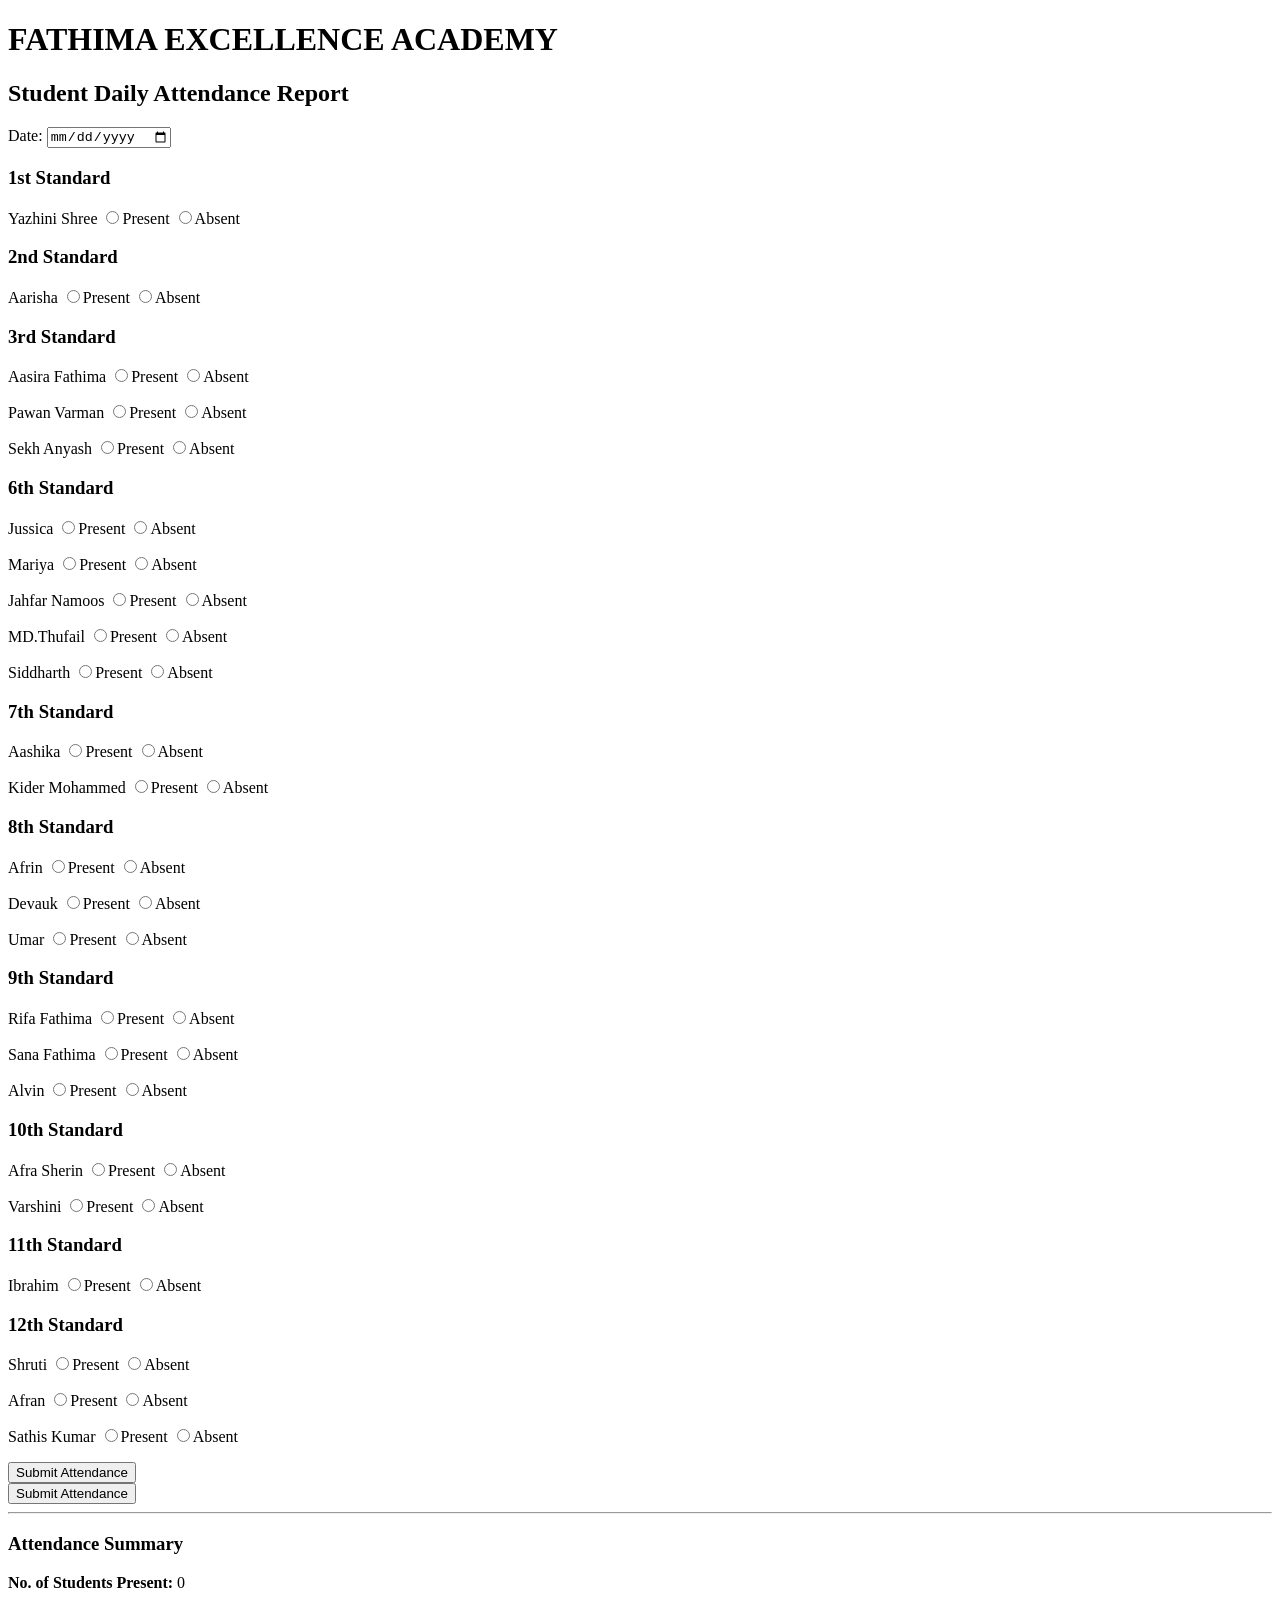
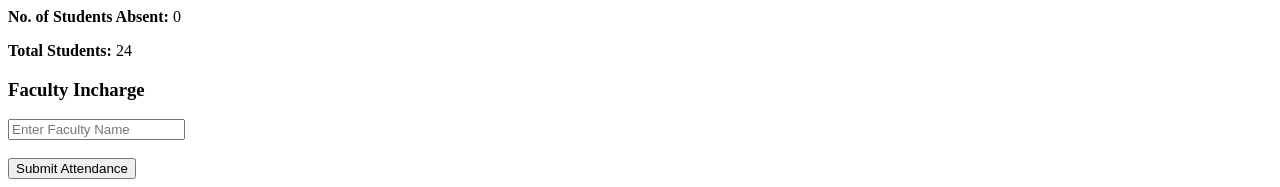
==== index.html @ 97bb5f46 "Add files via upload" ====
<!DOCTYPE html>
<html>

<head>
  <meta charset="UTF-8">
  <meta name="viewport" content="width=device-width, initial-scale=1">
  <title></title>
</head>

<body><!DOCTYPE html>
<html>
<head>
<title>Student Daily Attendance Report</title>
<link rel="stylesheet" href="style.css">
</head>
<body>

<div class="container">

<h1>FATHIMA EXCELLENCE ACADEMY</h1>
<h2>Student Daily Attendance Report</h2>

<label>Date:</label>
<input type="date">

<h3>1st Standard</h3>
<p>Yazhini Shree 
<input type="radio" name="a1">Present
<input type="radio" name="a1">Absent</p>


<h3>2nd Standard</h3>
<p>Aarisha
<input type="radio" name="a2">Present
<input type="radio" name="a2">Absent</p>


<h3>3rd Standard</h3>

<p>Aasira Fathima
<input type="radio" name="a3">Present
<input type="radio" name="a3">Absent</p>

<p>Pawan Varman
<input type="radio" name="a4">Present
<input type="radio" name="a4">Absent</p>

<p>Sekh Anyash
<input type="radio" name="a5">Present
<input type="radio" name="a5">Absent</p>


<h3>6th Standard</h3>

<p>Jussica
<input type="radio" name="a6">Present
<input type="radio" name="a6">Absent</p>

<p>Mariya
<input type="radio" name="a7">Present
<input type="radio" name="a7">Absent</p>

<p>Jahfar Namoos
<input type="radio" name="a8">Present
<input type="radio" name="a8">Absent</p>

<p>MD.Thufail
<input type="radio" name="a9">Present
<input type="radio" name="a9">Absent</p>

<p>Siddharth
<input type="radio" name="a10">Present
<input type="radio" name="a10">Absent</p>


<h3>7th Standard</h3>

<p>Aashika
<input type="radio" name="a11">Present
<input type="radio" name="a11">Absent</p>

<p>Kider Mohammed
<input type="radio" name="a12">Present
<input type="radio" name="a12">Absent</p>


<h3>8th Standard</h3>

<p>Afrin
<input type="radio" name="a13">Present
<input type="radio" name="a13">Absent</p>

<p>Devauk
<input type="radio" name="a14">Present
<input type="radio" name="a14">Absent</p>

<p>Umar
<input type="radio" name="a15">Present
<input type="radio" name="a15">Absent</p>


<h3>9th Standard</h3>

<p>Rifa Fathima
<input type="radio" name="a16">Present
<input type="radio" name="a16">Absent</p>

<p>Sana Fathima
<input type="radio" name="a17">Present
<input type="radio" name="a17">Absent</p>

<p>Alvin
<input type="radio" name="a18">Present
<input type="radio" name="a18">Absent</p>


<h3>10th Standard</h3>

<p>Afra Sherin
<input type="radio" name="a19">Present
<input type="radio" name="a19">Absent</p>

<p>Varshini
<input type="radio" name="a20">Present
<input type="radio" name="a20">Absent</p>


<h3>11th Standard</h3>

<p>Ibrahim
<input type="radio" name="a21">Present
<input type="radio" name="a21">Absent</p>


<h3>12th Standard</h3>

<p>Shruti
<input type="radio" name="a22">Present
<input type="radio" name="a22">Absent</p>

<p>Afran
<input type="radio" name="a23">Present
<input type="radio" name="a23">Absent</p>

<p>Sathis Kumar
<input type="radio" name="a24">Present
<input type="radio" name="a24">Absent</p>


<button>Submit Attendance</button>

</div>
<button onclick="checkAttendance()">Submit Attendance</button>

</body>
<hr>

<h3>Attendance Summary</h3>

<p><strong>No. of Students Present:</strong>
<span id="presentCount">0</span></p>

<p><strong>No. of Students Absent:</strong>
<span id="absentCount">0</span></p>

<p><strong>Total Students:</strong>
<span>24</span></p>

<h3>Faculty Incharge</h3>

<input type="text"
id="faculty"
placeholder="Enter Faculty Name">



<br><br>

<button onclick="checkAttendance()">
Submit Attendance
</button>

<script src="script.js"></script>
</html>

  
</body>

</html>
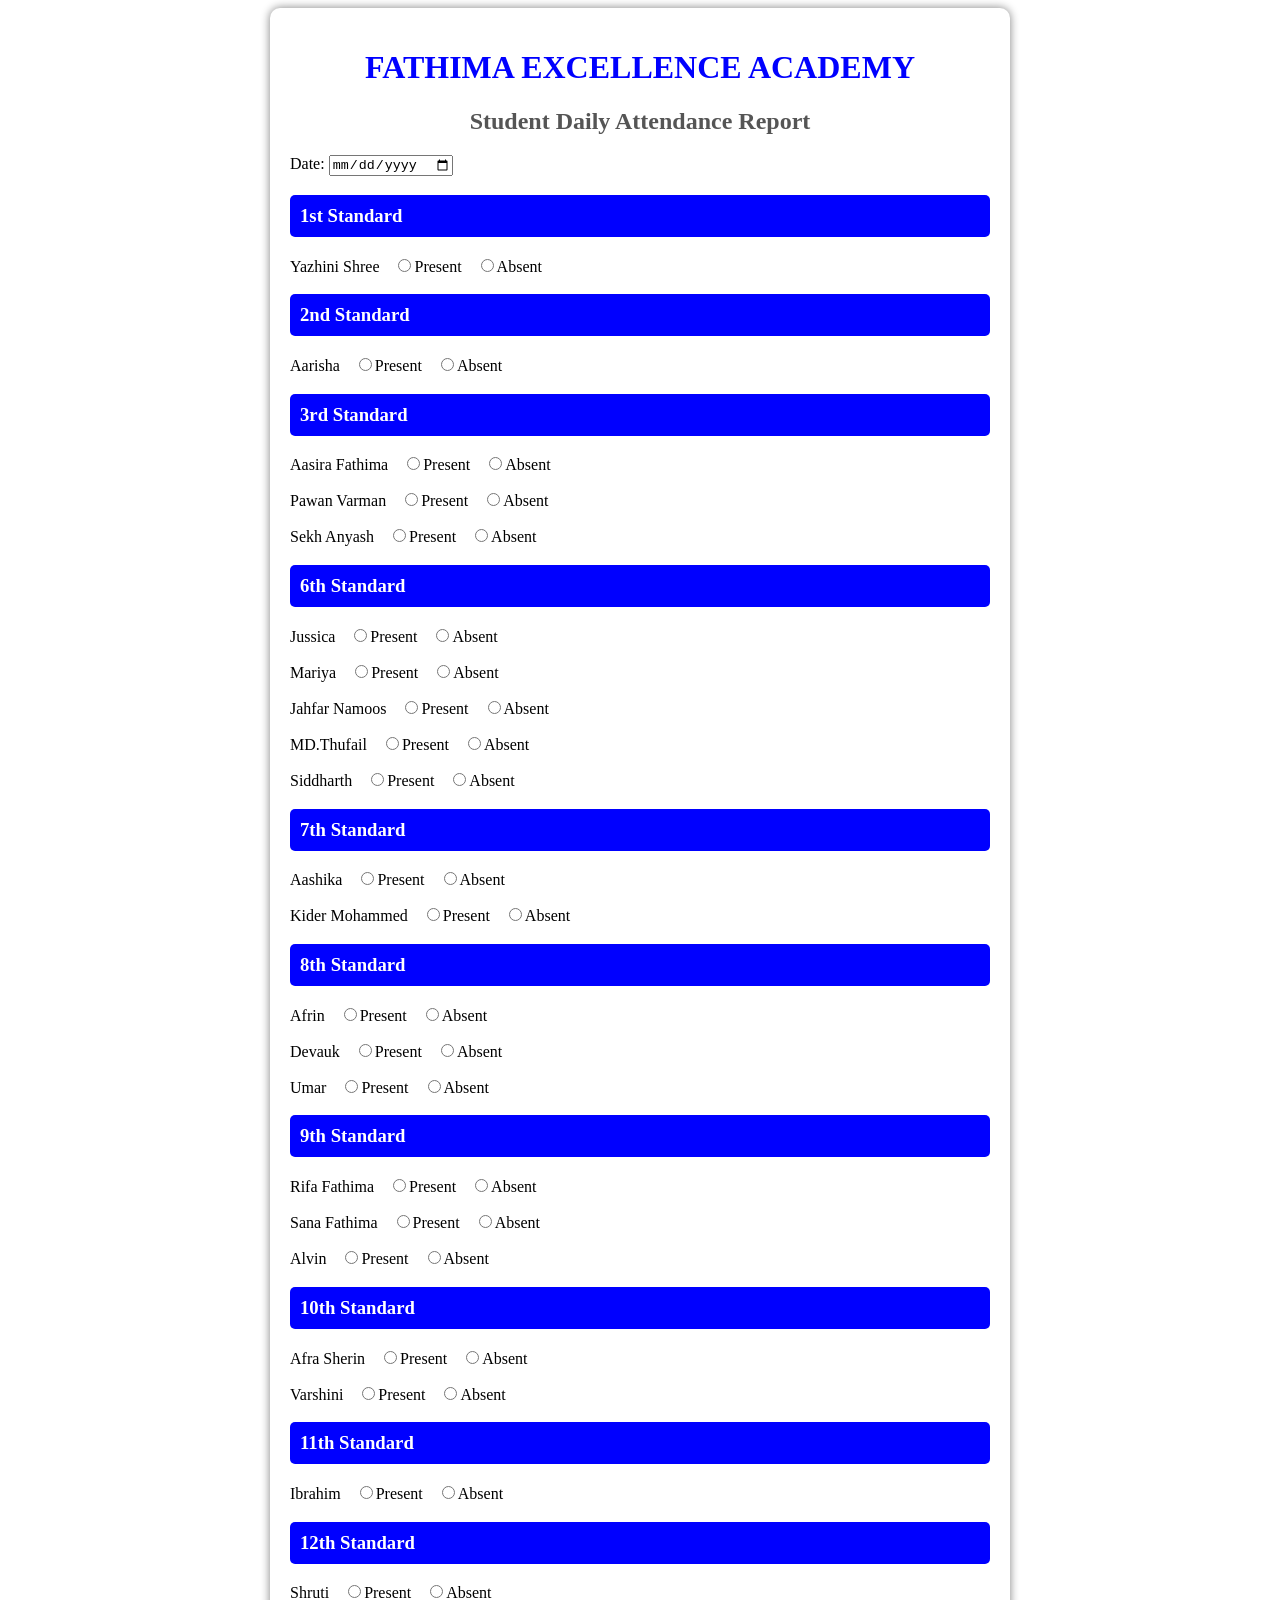
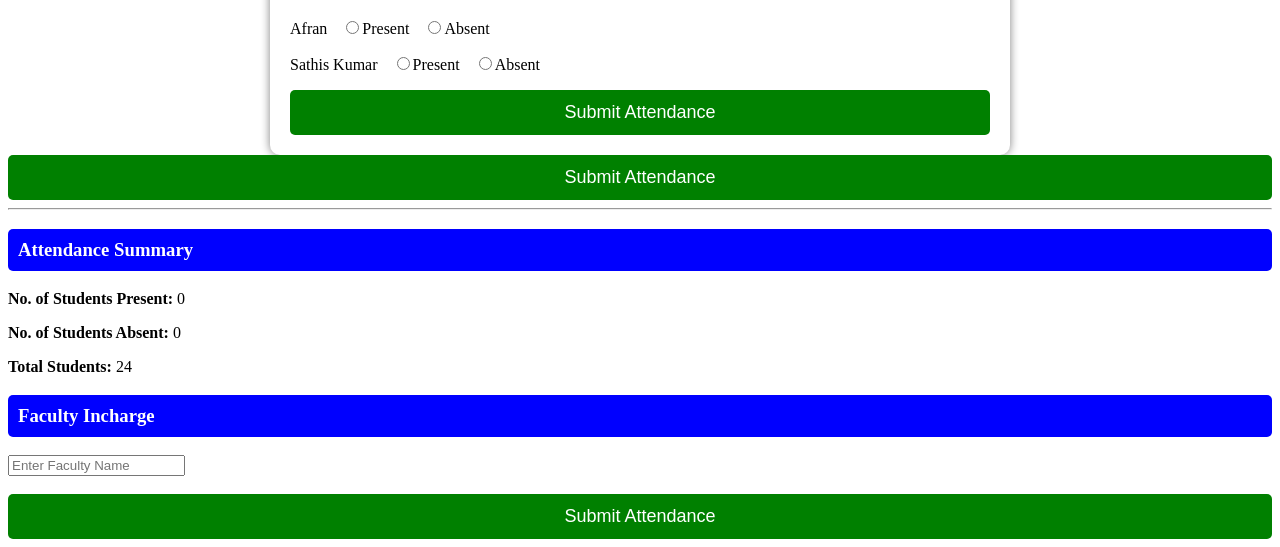
==== commit 10904ef5: "Update index.html" ====
--- a/index.html
+++ b/index.html
@@ -183,7 +183,7 @@
 <script src="script.js"></script>
 </html>
 
-  
+
 </body>
 
 </html>
--- a/style.css
+++ b/style.css
@@ -0,0 +1,138 @@
+<!DOCTYPE html>
+<html lang="ta">
+<head>
+    <meta charset="UTF-8">
+    <meta name="viewport" content="width=device-width, initial-scale=1.0">
+    <title>Attendance System</title>
+    <style>
+        body { font-family: Arial, sans-serif; margin: 20px; }
+        table { width: 100%; border-collapse: collapse; margin-bottom: 20px; }
+        th, td { border: 1px solid #ddd; padding: 10px; text-align: left; }
+        th { background-color: #f2f2f2; }
+        .btn-submit { background-color: #007bff; color: white; padding: 10px 20px; border: none; border-radius: 5px; cursor: pointer; font-size: 16px; }
+        .btn-submit:hover { background-color: #0056b3; }
+        .result { margin-top: 20px; font-weight: bold; }
+    </style>
+</head>
+<body>
+
+    <h2>Student Attendance List</h2>
+
+    <table>
+        <thead>
+            <tr>
+                <th>Student Name</th>
+                <th>Attendance</th>
+            </tr>
+        </thead>
+        <tbody>
+            <tr>
+                <td>மாணவர் 1 (Student 1)</td>
+                <td>
+                    <label><input type="radio" name="student1" value="Present"> Present</label>
+                    <label><input type="radio" name="student1" value="Absent"> Absent</label>
+                </td>
+            </tr>
+            <tr>
+                <td>மாணவர் 2 (Student 2)</td>
+                <td>
+                    <label><input type="radio" name="student2" value="Present"> Present</label>
+                    <label><input type="radio" name="student2" value="Absent"> Absent</label>
+                </td>
+            </tr>
+        </tbody>
+    </table>
+
+    <button class="btn-submit" onclick="checkAttendance()">Submit Attendance</button>
+
+    <div class="result">
+        <p>Total Present: <span id="presentCount">0</span></p>
+        <p>Total Absent: <span id="absentCount">0</span></p>
+    </div>
+
+    <script>
+        // உங்களுடைய JavaScript பங்க்ஷன் இங்கே இணைக்கப்பட்டுள்ளது
+        function checkAttendance() {
+            let present = 0;
+            let absent = 0;
+
+            let students = document.querySelectorAll("tbody tr"); // தெளிவாக இருக்க tbody tr என மாற்றப்பட்டுள்ளது
+
+            students.forEach(function(row) {
+                let selected = row.querySelector('input[type="radio"]:checked');
+
+                if (selected) {
+                    if (selected.value === "Present") {
+                        present++;
+                    } else if (selected.value === "Absent") {
+                        absent++;
+                    }
+                }
+            });
+
+            document.getElementById("presentCount").innerText = present;
+            document.getElementById("absentCount").innerText = absent;
+
+            alert("Attendance submitted successfully!");
+        }
+    </script>
+
+</body>
+</html>
+
+body {
+    font-family: Arial, sans-serif;
+    background-color: #f5f5f5;
+    margin: 0;
+    padding: 20px;
+}
+
+.container {
+    background-color: white;
+    max-width: 700px;
+    margin: auto;
+    padding: 20px;
+    border-radius: 10px;
+    box-shadow: 0px 0px 10px gray;
+}
+
+h1 {
+    color: blue;
+    text-align: center;
+}
+
+h2 {
+    text-align: center;
+    color: #555;
+}
+
+h3 {
+    background-color: blue;
+    color: white;
+    padding: 10px;
+    border-radius: 5px;
+}
+
+.student {
+    padding: 10px;
+    border-bottom: 1px solid #ddd;
+}
+
+input[type="radio"] {
+    margin-left: 15px;
+}
+
+button {
+    background-color: green;
+    color: white;
+    padding: 12px;
+    width: 100%;
+    border: none;
+    border-radius: 5px;
+    font-size: 18px;
+    cursor: pointer;
+}
+
+button:hover {
+    background-color: darkgreen;
+}
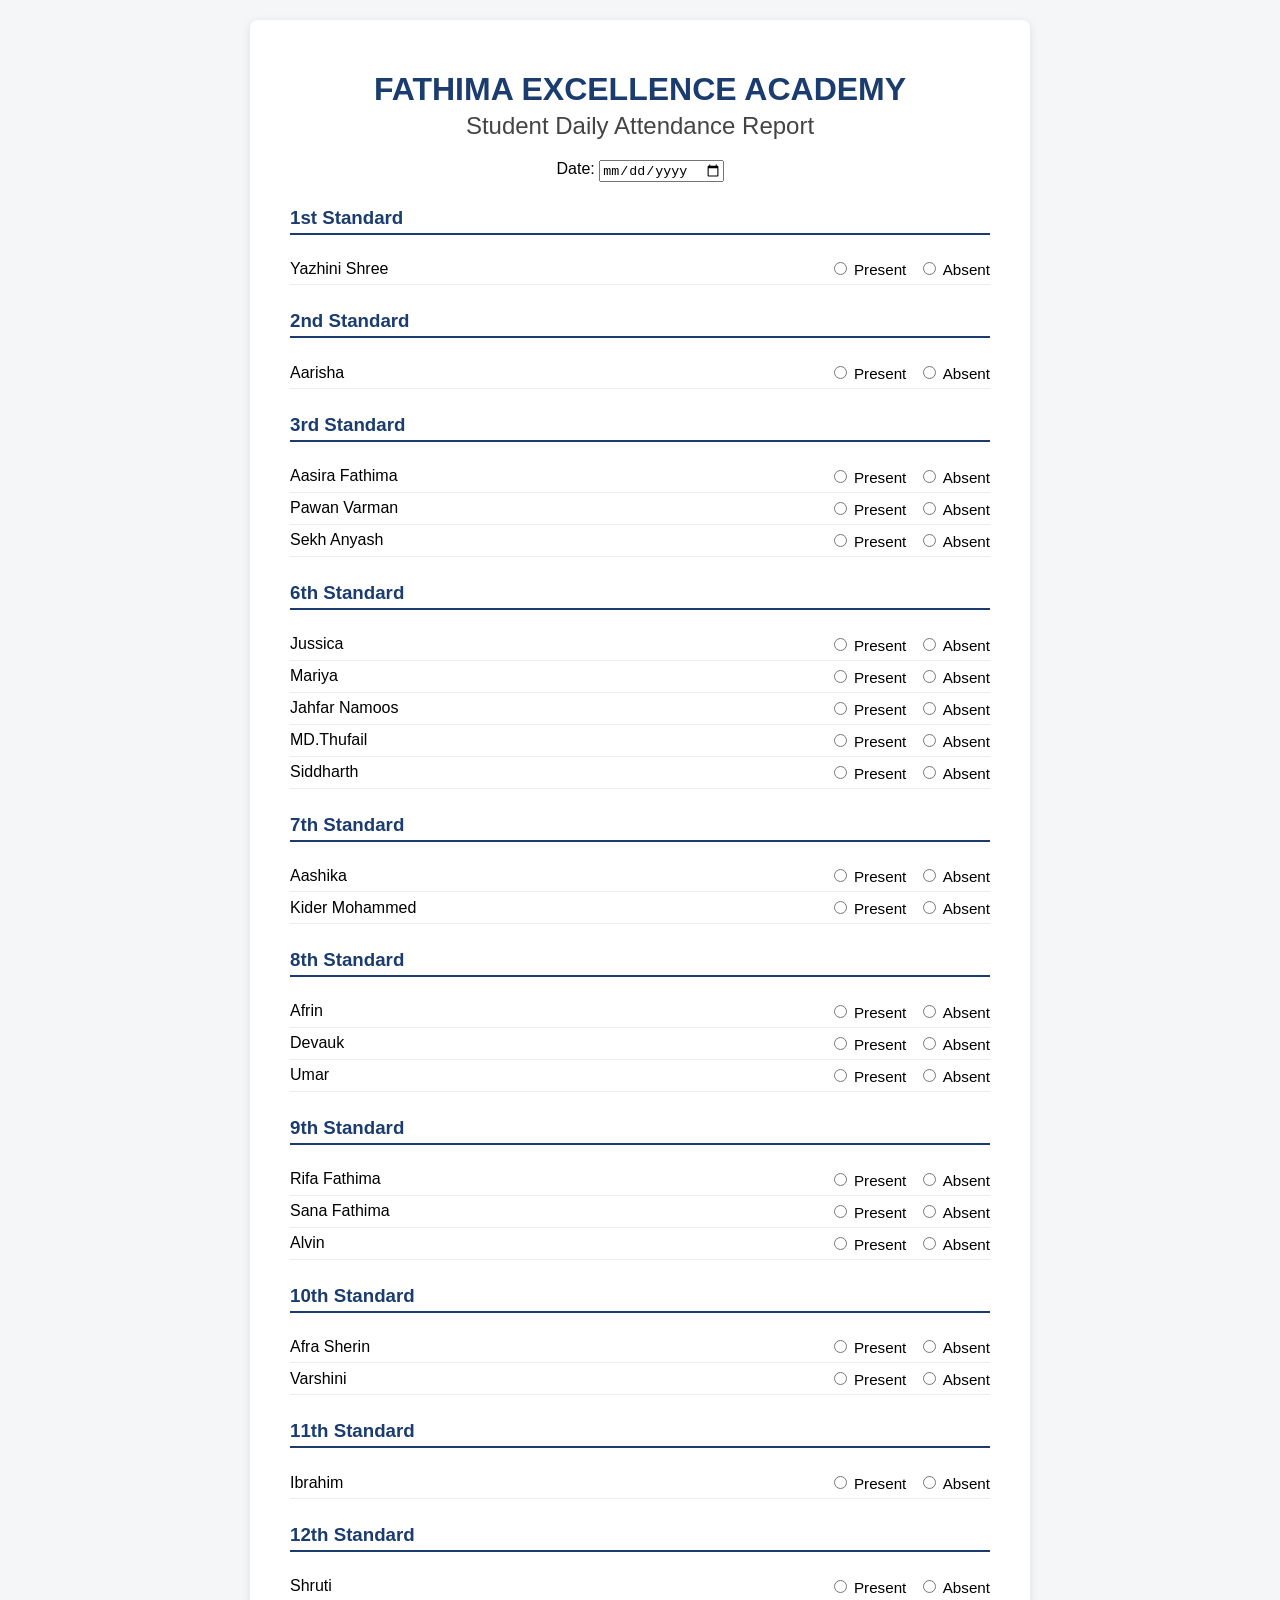
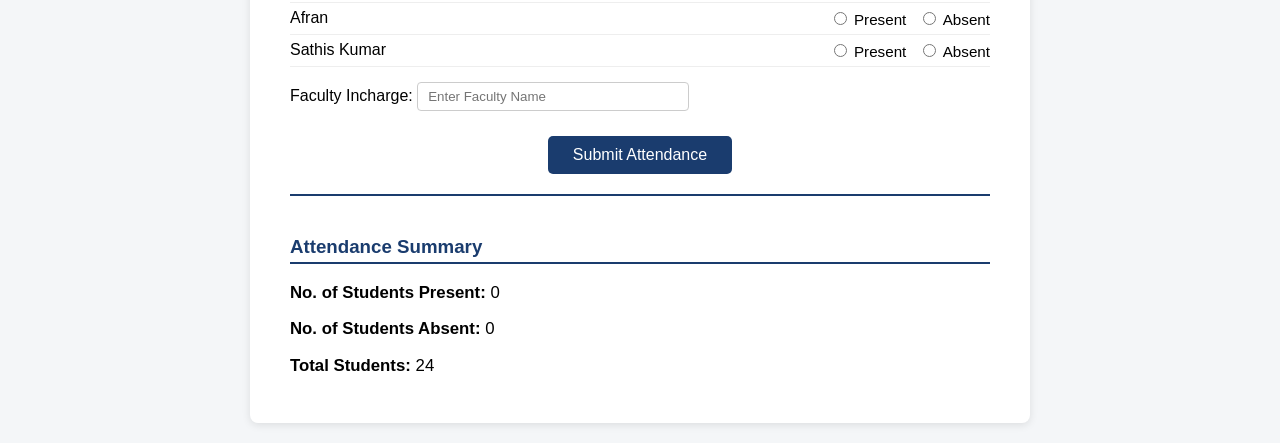
==== commit 997ee6e8: "Create index.html" ====
--- a/index.html
+++ b/index.html
@@ -1,189 +1,281 @@
 <!DOCTYPE html>
-<html>
-
+<html lang="en">
 <head>
-  <meta charset="UTF-8">
-  <meta name="viewport" content="width=device-width, initial-scale=1">
-  <title></title>
-</head>
-
-<body><!DOCTYPE html>
-<html>
-<head>
+<meta charset="UTF-8">
+<meta name="viewport" content="width=device-width, initial-scale=1">
 <title>Student Daily Attendance Report</title>
-<link rel="stylesheet" href="style.css">
+<style>
+  body {
+    font-family: Arial, Helvetica, sans-serif;
+    background: #f4f6f8;
+    margin: 0;
+    padding: 20px;
+  }
+  .container {
+    max-width: 700px;
+    margin: 0 auto;
+    background: #fff;
+    padding: 30px 40px;
+    border-radius: 8px;
+    box-shadow: 0 2px 8px rgba(0,0,0,0.1);
+  }
+  h1 {
+    text-align: center;
+    color: #1a3c6e;
+    margin-bottom: 0;
+  }
+  h2 {
+    text-align: center;
+    color: #444;
+    font-weight: normal;
+    margin-top: 4px;
+  }
+  h3 {
+    color: #1a3c6e;
+    border-bottom: 2px solid #1a3c6e;
+    padding-bottom: 4px;
+    margin-top: 25px;
+  }
+  .date-row {
+    text-align: center;
+    margin-bottom: 20px;
+  }
+  .student-row {
+    display: flex;
+    justify-content: space-between;
+    align-items: center;
+    padding: 6px 0;
+    border-bottom: 1px solid #eee;
+  }
+  .student-row span {
+    flex: 1;
+  }
+  .student-row label {
+    margin-left: 12px;
+    font-size: 0.95em;
+    cursor: pointer;
+  }
+  button {
+    display: block;
+    margin: 25px auto 10px auto;
+    padding: 10px 25px;
+    background: #1a3c6e;
+    color: #fff;
+    border: none;
+    border-radius: 5px;
+    font-size: 1em;
+    cursor: pointer;
+  }
+  button:hover {
+    background: #12294e;
+  }
+  #summary {
+    margin-top: 20px;
+    padding-top: 15px;
+    border-top: 2px solid #1a3c6e;
+  }
+  #summary p {
+    font-size: 1.05em;
+  }
+  #facultyRow {
+    margin-top: 15px;
+  }
+  input[type="text"] {
+    padding: 6px 10px;
+    width: 250px;
+    border: 1px solid #ccc;
+    border-radius: 4px;
+  }
+  #warning {
+    color: #b00020;
+    font-weight: bold;
+    text-align: center;
+    display: none;
+  }
+</style>
 </head>
 <body>
 
 <div class="container">
 
-<h1>FATHIMA EXCELLENCE ACADEMY</h1>
-<h2>Student Daily Attendance Report</h2>
-
-<label>Date:</label>
-<input type="date">
-
-<h3>1st Standard</h3>
-<p>Yazhini Shree 
-<input type="radio" name="a1">Present
-<input type="radio" name="a1">Absent</p>
-
-
-<h3>2nd Standard</h3>
-<p>Aarisha
-<input type="radio" name="a2">Present
-<input type="radio" name="a2">Absent</p>
-
-
-<h3>3rd Standard</h3>
-
-<p>Aasira Fathima
-<input type="radio" name="a3">Present
-<input type="radio" name="a3">Absent</p>
-
-<p>Pawan Varman
-<input type="radio" name="a4">Present
-<input type="radio" name="a4">Absent</p>
-
-<p>Sekh Anyash
-<input type="radio" name="a5">Present
-<input type="radio" name="a5">Absent</p>
-
-
-<h3>6th Standard</h3>
-
-<p>Jussica
-<input type="radio" name="a6">Present
-<input type="radio" name="a6">Absent</p>
-
-<p>Mariya
-<input type="radio" name="a7">Present
-<input type="radio" name="a7">Absent</p>
-
-<p>Jahfar Namoos
-<input type="radio" name="a8">Present
-<input type="radio" name="a8">Absent</p>
-
-<p>MD.Thufail
-<input type="radio" name="a9">Present
-<input type="radio" name="a9">Absent</p>
-
-<p>Siddharth
-<input type="radio" name="a10">Present
-<input type="radio" name="a10">Absent</p>
-
-
-<h3>7th Standard</h3>
-
-<p>Aashika
-<input type="radio" name="a11">Present
-<input type="radio" name="a11">Absent</p>
-
-<p>Kider Mohammed
-<input type="radio" name="a12">Present
-<input type="radio" name="a12">Absent</p>
-
-
-<h3>8th Standard</h3>
-
-<p>Afrin
-<input type="radio" name="a13">Present
-<input type="radio" name="a13">Absent</p>
-
-<p>Devauk
-<input type="radio" name="a14">Present
-<input type="radio" name="a14">Absent</p>
-
-<p>Umar
-<input type="radio" name="a15">Present
-<input type="radio" name="a15">Absent</p>
-
-
-<h3>9th Standard</h3>
-
-<p>Rifa Fathima
-<input type="radio" name="a16">Present
-<input type="radio" name="a16">Absent</p>
-
-<p>Sana Fathima
-<input type="radio" name="a17">Present
-<input type="radio" name="a17">Absent</p>
-
-<p>Alvin
-<input type="radio" name="a18">Present
-<input type="radio" name="a18">Absent</p>
-
-
-<h3>10th Standard</h3>
-
-<p>Afra Sherin
-<input type="radio" name="a19">Present
-<input type="radio" name="a19">Absent</p>
-
-<p>Varshini
-<input type="radio" name="a20">Present
-<input type="radio" name="a20">Absent</p>
-
-
-<h3>11th Standard</h3>
-
-<p>Ibrahim
-<input type="radio" name="a21">Present
-<input type="radio" name="a21">Absent</p>
-
-
-<h3>12th Standard</h3>
-
-<p>Shruti
-<input type="radio" name="a22">Present
-<input type="radio" name="a22">Absent</p>
-
-<p>Afran
-<input type="radio" name="a23">Present
-<input type="radio" name="a23">Absent</p>
-
-<p>Sathis Kumar
-<input type="radio" name="a24">Present
-<input type="radio" name="a24">Absent</p>
-
-
-<button>Submit Attendance</button>
+  <h1>FATHIMA EXCELLENCE ACADEMY</h1>
+  <h2>Student Daily Attendance Report</h2>
+
+  <div class="date-row">
+    <label>Date: </label>
+    <input type="date" id="reportDate">
+  </div>
+
+  <h3>1st Standard</h3>
+  <div class="student-row"><span>Yazhini Shree</span>
+    <label><input type="radio" name="a1" value="present"> Present</label>
+    <label><input type="radio" name="a1" value="absent"> Absent</label>
+  </div>
+
+  <h3>2nd Standard</h3>
+  <div class="student-row"><span>Aarisha</span>
+    <label><input type="radio" name="a2" value="present"> Present</label>
+    <label><input type="radio" name="a2" value="absent"> Absent</label>
+  </div>
+
+  <h3>3rd Standard</h3>
+  <div class="student-row"><span>Aasira Fathima</span>
+    <label><input type="radio" name="a3" value="present"> Present</label>
+    <label><input type="radio" name="a3" value="absent"> Absent</label>
+  </div>
+  <div class="student-row"><span>Pawan Varman</span>
+    <label><input type="radio" name="a4" value="present"> Present</label>
+    <label><input type="radio" name="a4" value="absent"> Absent</label>
+  </div>
+  <div class="student-row"><span>Sekh Anyash</span>
+    <label><input type="radio" name="a5" value="present"> Present</label>
+    <label><input type="radio" name="a5" value="absent"> Absent</label>
+  </div>
+
+  <h3>6th Standard</h3>
+  <div class="student-row"><span>Jussica</span>
+    <label><input type="radio" name="a6" value="present"> Present</label>
+    <label><input type="radio" name="a6" value="absent"> Absent</label>
+  </div>
+  <div class="student-row"><span>Mariya</span>
+    <label><input type="radio" name="a7" value="present"> Present</label>
+    <label><input type="radio" name="a7" value="absent"> Absent</label>
+  </div>
+  <div class="student-row"><span>Jahfar Namoos</span>
+    <label><input type="radio" name="a8" value="present"> Present</label>
+    <label><input type="radio" name="a8" value="absent"> Absent</label>
+  </div>
+  <div class="student-row"><span>MD.Thufail</span>
+    <label><input type="radio" name="a9" value="present"> Present</label>
+    <label><input type="radio" name="a9" value="absent"> Absent</label>
+  </div>
+  <div class="student-row"><span>Siddharth</span>
+    <label><input type="radio" name="a10" value="present"> Present</label>
+    <label><input type="radio" name="a10" value="absent"> Absent</label>
+  </div>
+
+  <h3>7th Standard</h3>
+  <div class="student-row"><span>Aashika</span>
+    <label><input type="radio" name="a11" value="present"> Present</label>
+    <label><input type="radio" name="a11" value="absent"> Absent</label>
+  </div>
+  <div class="student-row"><span>Kider Mohammed</span>
+    <label><input type="radio" name="a12" value="present"> Present</label>
+    <label><input type="radio" name="a12" value="absent"> Absent</label>
+  </div>
+
+  <h3>8th Standard</h3>
+  <div class="student-row"><span>Afrin</span>
+    <label><input type="radio" name="a13" value="present"> Present</label>
+    <label><input type="radio" name="a13" value="absent"> Absent</label>
+  </div>
+  <div class="student-row"><span>Devauk</span>
+    <label><input type="radio" name="a14" value="present"> Present</label>
+    <label><input type="radio" name="a14" value="absent"> Absent</label>
+  </div>
+  <div class="student-row"><span>Umar</span>
+    <label><input type="radio" name="a15" value="present"> Present</label>
+    <label><input type="radio" name="a15" value="absent"> Absent</label>
+  </div>
+
+  <h3>9th Standard</h3>
+  <div class="student-row"><span>Rifa Fathima</span>
+    <label><input type="radio" name="a16" value="present"> Present</label>
+    <label><input type="radio" name="a16" value="absent"> Absent</label>
+  </div>
+  <div class="student-row"><span>Sana Fathima</span>
+    <label><input type="radio" name="a17" value="present"> Present</label>
+    <label><input type="radio" name="a17" value="absent"> Absent</label>
+  </div>
+  <div class="student-row"><span>Alvin</span>
+    <label><input type="radio" name="a18" value="present"> Present</label>
+    <label><input type="radio" name="a18" value="absent"> Absent</label>
+  </div>
+
+  <h3>10th Standard</h3>
+  <div class="student-row"><span>Afra Sherin</span>
+    <label><input type="radio" name="a19" value="present"> Present</label>
+    <label><input type="radio" name="a19" value="absent"> Absent</label>
+  </div>
+  <div class="student-row"><span>Varshini</span>
+    <label><input type="radio" name="a20" value="present"> Present</label>
+    <label><input type="radio" name="a20" value="absent"> Absent</label>
+  </div>
+
+  <h3>11th Standard</h3>
+  <div class="student-row"><span>Ibrahim</span>
+    <label><input type="radio" name="a21" value="present"> Present</label>
+    <label><input type="radio" name="a21" value="absent"> Absent</label>
+  </div>
+
+  <h3>12th Standard</h3>
+  <div class="student-row"><span>Shruti</span>
+    <label><input type="radio" name="a22" value="present"> Present</label>
+    <label><input type="radio" name="a22" value="absent"> Absent</label>
+  </div>
+  <div class="student-row"><span>Afran</span>
+    <label><input type="radio" name="a23" value="present"> Present</label>
+    <label><input type="radio" name="a23" value="absent"> Absent</label>
+  </div>
+  <div class="student-row"><span>Sathis Kumar</span>
+    <label><input type="radio" name="a24" value="present"> Present</label>
+    <label><input type="radio" name="a24" value="absent"> Absent</label>
+  </div>
+
+  <div id="facultyRow">
+    <label>Faculty Incharge: </label>
+    <input type="text" id="faculty" placeholder="Enter Faculty Name">
+  </div>
+
+  <p id="warning">Please mark attendance (Present/Absent) for every student before submitting.</p>
+
+  <button onclick="checkAttendance()">Submit Attendance</button>
+
+  <div id="summary">
+    <h3>Attendance Summary</h3>
+    <p><strong>No. of Students Present:</strong> <span id="presentCount">0</span></p>
+    <p><strong>No. of Students Absent:</strong> <span id="absentCount">0</span></p>
+    <p><strong>Total Students:</strong> <span>24</span></p>
+  </div>
 
 </div>
-<button onclick="checkAttendance()">Submit Attendance</button>
+
+<script>
+function checkAttendance() {
+  var totalGroups = 24;
+  var presentCount = 0;
+  var absentCount = 0;
+  var allMarked = true;
+
+  for (var i = 1; i <= totalGroups; i++) {
+    var group = document.getElementsByName('a' + i);
+    var marked = false;
+    for (var j = 0; j < group.length; j++) {
+      if (group[j].checked) {
+        marked = true;
+        if (group[j].value === 'present') {
+          presentCount++;
+        } else if (group[j].value === 'absent') {
+          absentCount++;
+        }
+      }
+    }
+    if (!marked) {
+      allMarked = false;
+    }
+  }
+
+  var warning = document.getElementById('warning');
+  if (!allMarked) {
+    warning.style.display = 'block';
+  } else {
+    warning.style.display = 'none';
+  }
+
+  document.getElementById('presentCount').textContent = presentCount;
+  document.getElementById('absentCount').textContent = absentCount;
+}
+</script>
 
 </body>
-<hr>
-
-<h3>Attendance Summary</h3>
-
-<p><strong>No. of Students Present:</strong>
-<span id="presentCount">0</span></p>
-
-<p><strong>No. of Students Absent:</strong>
-<span id="absentCount">0</span></p>
-
-<p><strong>Total Students:</strong>
-<span>24</span></p>
-
-<h3>Faculty Incharge</h3>
-
-<input type="text"
-id="faculty"
-placeholder="Enter Faculty Name">
-
-
-
-<br><br>
-
-<button onclick="checkAttendance()">
-Submit Attendance
-</button>
-
-<script src="script.js"></script>
 </html>
-
-
-</body>
-
-</html>
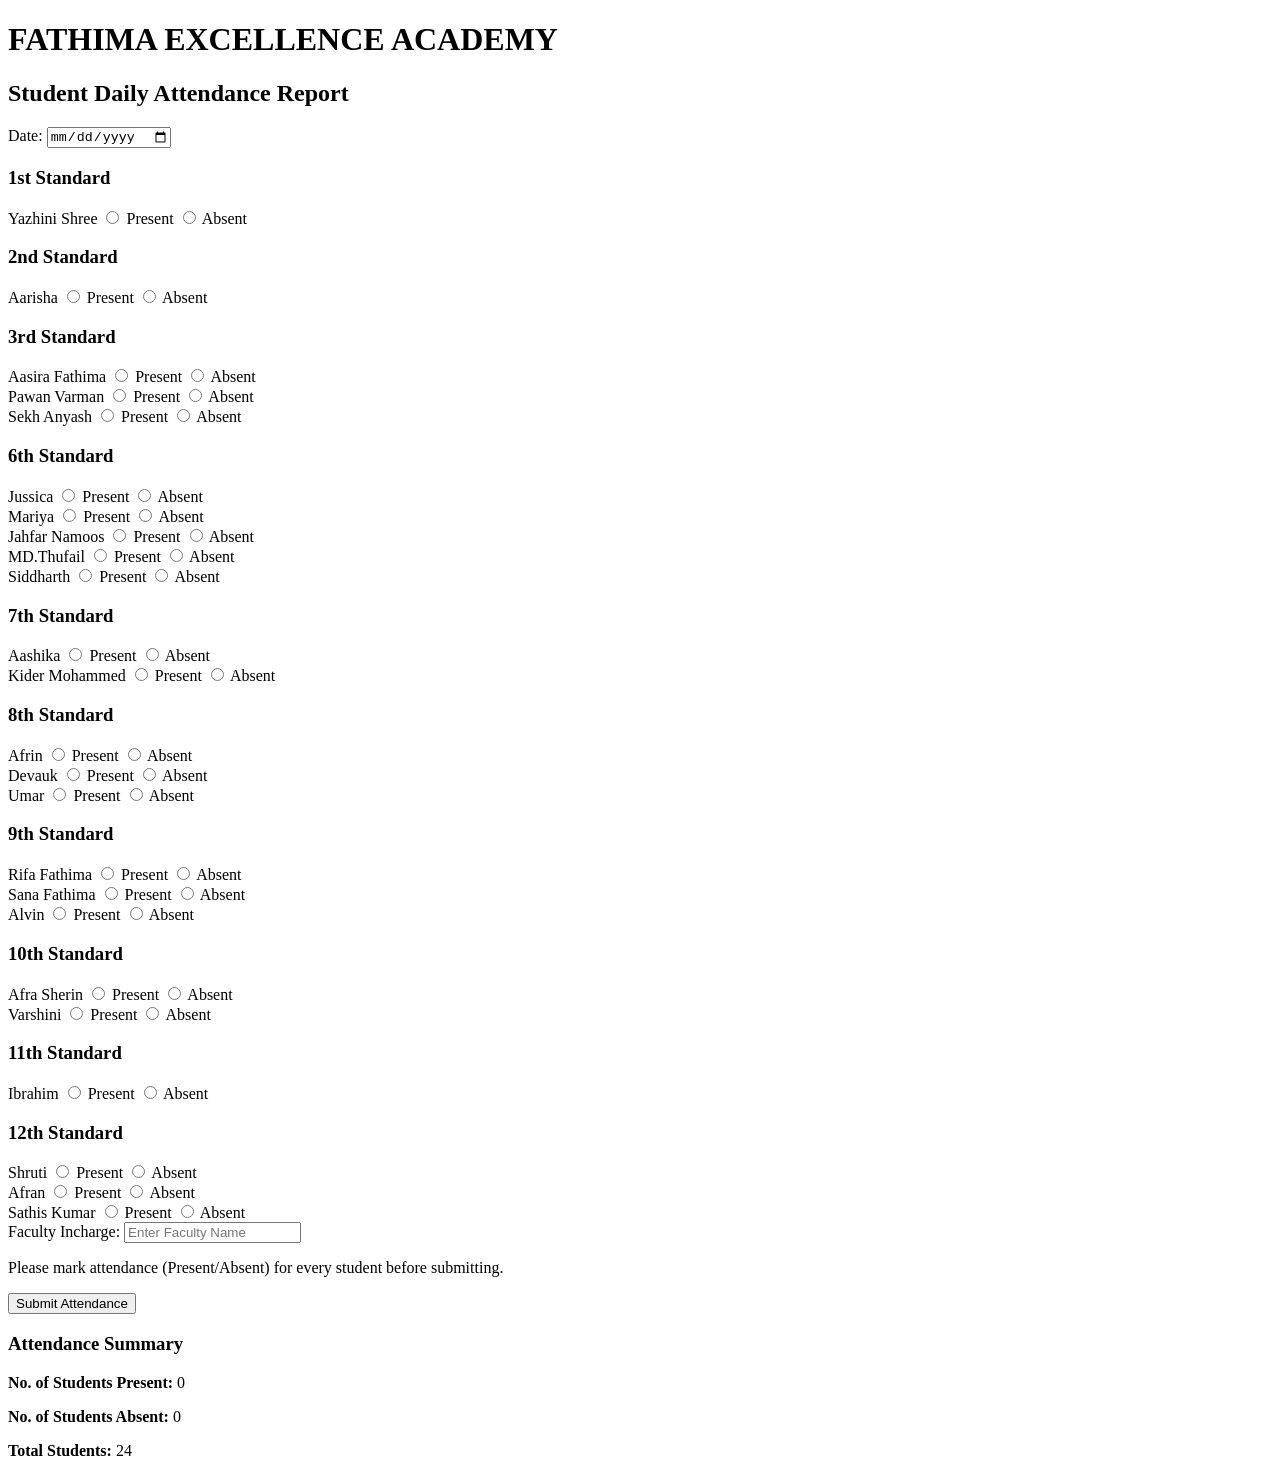
==== commit b6c6e79d: "Create index.html" ====
--- a/index.html
+++ b/index.html
@@ -4,95 +4,7 @@
 <meta charset="UTF-8">
 <meta name="viewport" content="width=device-width, initial-scale=1">
 <title>Student Daily Attendance Report</title>
-<style>
-  body {
-    font-family: Arial, Helvetica, sans-serif;
-    background: #f4f6f8;
-    margin: 0;
-    padding: 20px;
-  }
-  .container {
-    max-width: 700px;
-    margin: 0 auto;
-    background: #fff;
-    padding: 30px 40px;
-    border-radius: 8px;
-    box-shadow: 0 2px 8px rgba(0,0,0,0.1);
-  }
-  h1 {
-    text-align: center;
-    color: #1a3c6e;
-    margin-bottom: 0;
-  }
-  h2 {
-    text-align: center;
-    color: #444;
-    font-weight: normal;
-    margin-top: 4px;
-  }
-  h3 {
-    color: #1a3c6e;
-    border-bottom: 2px solid #1a3c6e;
-    padding-bottom: 4px;
-    margin-top: 25px;
-  }
-  .date-row {
-    text-align: center;
-    margin-bottom: 20px;
-  }
-  .student-row {
-    display: flex;
-    justify-content: space-between;
-    align-items: center;
-    padding: 6px 0;
-    border-bottom: 1px solid #eee;
-  }
-  .student-row span {
-    flex: 1;
-  }
-  .student-row label {
-    margin-left: 12px;
-    font-size: 0.95em;
-    cursor: pointer;
-  }
-  button {
-    display: block;
-    margin: 25px auto 10px auto;
-    padding: 10px 25px;
-    background: #1a3c6e;
-    color: #fff;
-    border: none;
-    border-radius: 5px;
-    font-size: 1em;
-    cursor: pointer;
-  }
-  button:hover {
-    background: #12294e;
-  }
-  #summary {
-    margin-top: 20px;
-    padding-top: 15px;
-    border-top: 2px solid #1a3c6e;
-  }
-  #summary p {
-    font-size: 1.05em;
-  }
-  #facultyRow {
-    margin-top: 15px;
-  }
-  input[type="text"] {
-    padding: 6px 10px;
-    width: 250px;
-    border: 1px solid #ccc;
-    border-radius: 4px;
-  }
-  #warning {
-    color: #b00020;
-    font-weight: bold;
-    text-align: center;
-    display: none;
-  }
-</style>
+<link rel="stylesheet" href="style.css">
 </head>
 <body>
 
@@ -238,44 +150,11 @@
     <p><strong>Total Students:</strong> <span>24</span></p>
   </div>
 
+  <p id="submitStatus" style="text-align:center; font-weight:bold; margin-top:10px;"></p>
+
 </div>
 
-<script>
-function checkAttendance() {
-  var totalGroups = 24;
-  var presentCount = 0;
-  var absentCount = 0;
-  var allMarked = true;
-
-  for (var i = 1; i <= totalGroups; i++) {
-    var group = document.getElementsByName('a' + i);
-    var marked = false;
-    for (var j = 0; j < group.length; j++) {
-      if (group[j].checked) {
-        marked = true;
-        if (group[j].value === 'present') {
-          presentCount++;
-        } else if (group[j].value === 'absent') {
-          absentCount++;
-        }
-      }
-    }
-    if (!marked) {
-      allMarked = false;
-    }
-  }
-
-  var warning = document.getElementById('warning');
-  if (!allMarked) {
-    warning.style.display = 'block';
-  } else {
-    warning.style.display = 'none';
-  }
-
-  document.getElementById('presentCount').textContent = presentCount;
-  document.getElementById('absentCount').textContent = absentCount;
-}
-</script>
+<script src="script.js"></script>
 
 </body>
-</html>
+</html>
